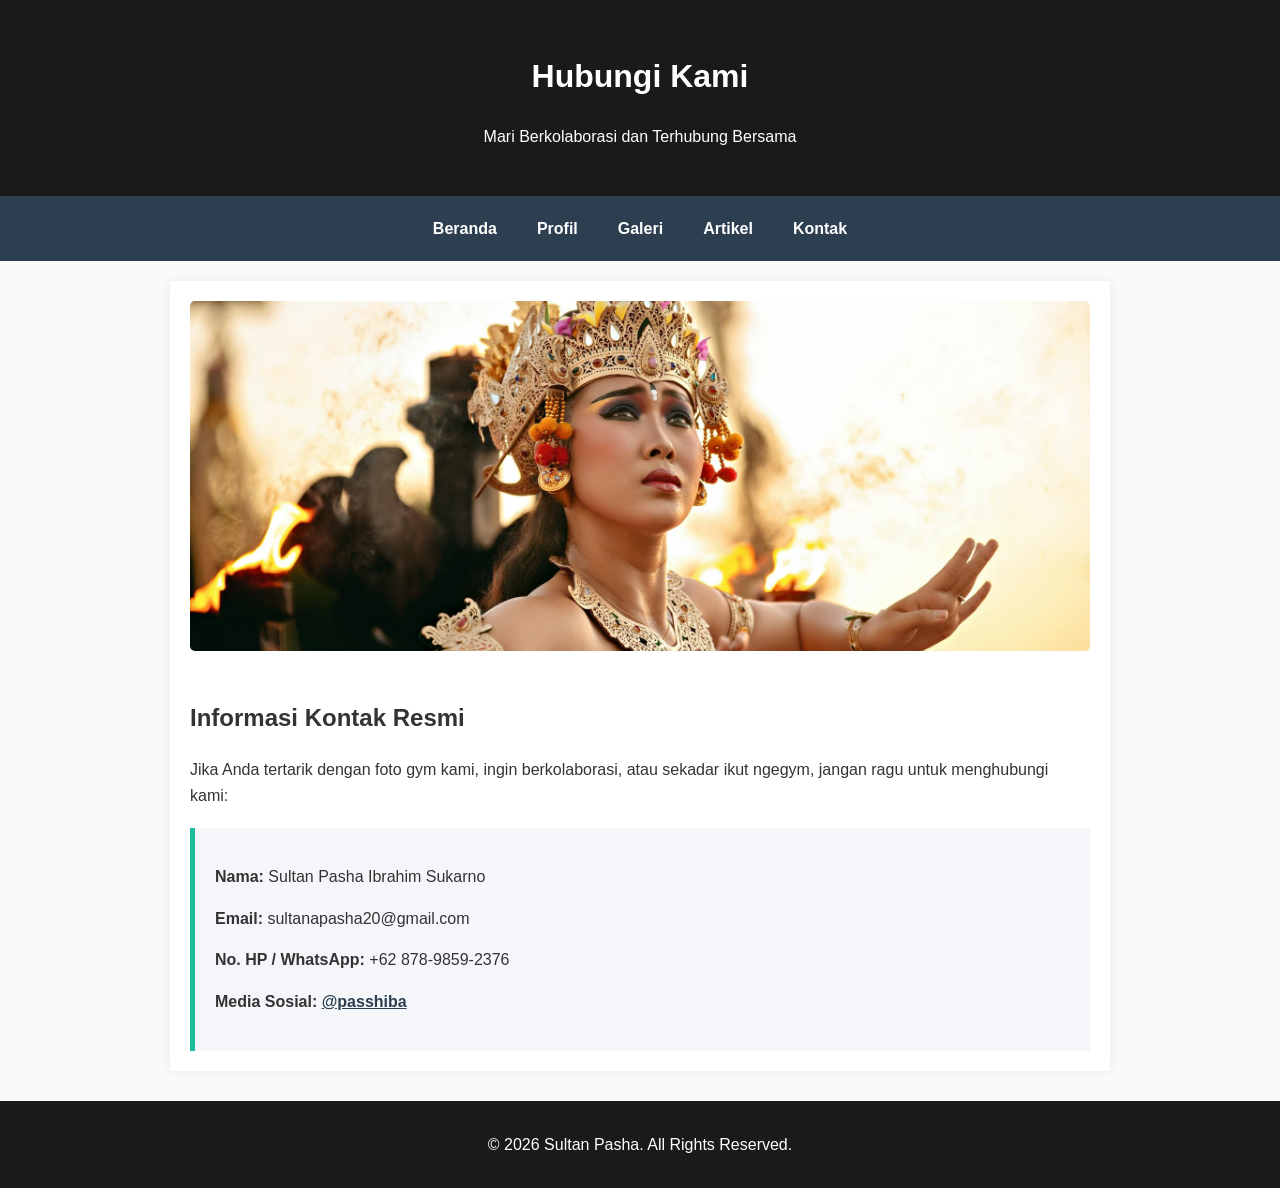
==== Website [Sultan Pasha]/kontak.html @ 8f65da6e "Add files via upload" ====
<!DOCTYPE html>
<html lang="id">
<head>
    <meta charset="UTF-8">
    <title>Kontak - Sultan Pasha</title>
    <link rel="stylesheet" href="style.css">
</head>
<body>

    <header>
        <h1>Hubungi Kami</h1>
        <p>Mari Berkolaborasi dan Terhubung Bersama</p>
    </header>

    <nav>
        <a href="index.html">Beranda</a>
        <a href="profil.html">Profil</a>
        <a href="galeri.html">Galeri</a>
        <a href="artikel.html">Artikel</a>
        <a href="kontak.html">Kontak</a>
    </nav>

    <main>
        <img src="assets/art.jpg" alt="Kontak Banner" class="banner-img">
        <h2>Informasi Kontak Resmi</h2>
        <p>Jika Anda tertarik dengan foto gym kami, ingin berkolaborasi, atau sekadar ikut ngegym, jangan ragu untuk menghubungi kami:</p>
        
        <div id="contact-box">
            <p><strong>Nama:</strong> Sultan Pasha Ibrahim Sukarno</p>
            <p><strong>Email:</strong> sultanapasha20@gmail.com</p>
            <p><strong>No. HP / WhatsApp:</strong> +62 878-9859-2376</p>
            <p><strong>Media Sosial:</strong> <a href="#" style="color: #2c3e50; font-weight: bold;">@passhiba</a></p>
        </div>
    </main>

    <footer>
        <p>&copy; 2026 Sultan Pasha. All Rights Reserved.</p>
    </footer>

</body>
</html>
---- Website [Sultan Pasha]/style.css ----
/* 1. Tag Selector */
body {
    font-family: 'Segoe UI', Tahoma, Geneva, Verdana, sans-serif;
    margin: 0;
    padding: 0;
    background-color: #f9f9f9;
    color: #333;
    line-height: 1.6;
}

header {
    background-color: #1a1a1a;
    color: white;
    padding: 30px 20px;
    text-align: center;
}

footer {
    background-color: #1a1a1a;
    color: white;
    text-align: center;
    padding: 15px;
    margin-top: 30px;
}

/* Navigasi Menggunakan Flexbox */
nav {
    background-color: #2c3e50;
    display: flex;
    justify-content: center;
    padding: 10px 0;
}

nav a {
    color: white;
    text-decoration: none;
    padding: 10px 20px;
    font-weight: bold;
    transition: background 0.3s;
}

/* 2. Pseudo-class Selector */
nav a:hover {
    background-color: #1abc9c;
}

main {
    max-width: 900px;
    margin: 20px auto;
    padding: 20px;
    background-color: white;
    box-shadow: 0 0 10px rgba(0,0,0,0.05);
    min-height: 450px;
}

/* 3. Class Selector */
.banner-img {
    width: 100%;
    max-height: 350px;
    object-fit: cover;
    border-radius: 5px;
    margin-bottom: 20px;
}

.profile-img {
    width: 150px;
    height: 150px;
    object-fit: cover;
    border-radius: 50%;
    display: block;
    margin: 0 auto 20px auto;
}

/* Layout Grid Galeri */
.gallery-grid {
    display: grid;
    grid-template-columns: repeat(auto-fit, minmax(200px, 1fr));
    gap: 20px;
    margin-top: 20px;
}

.gallery-item {
    text-align: center;
    border: 1px solid #ddd;
    padding: 10px;
    background: #fff;
}

.gallery-item img {
    width: 100%;
    height: 150px;
    object-fit: cover;
}

/* Tabel Profil */
table {
    width: 100%;
    border-collapse: collapse;
    margin-top: 15px;
}

th, td {
    border: 1px solid #ddd;
    padding: 12px;
    text-align: left;
}

th {
    background-color: #f2f2f2;
}

/* 4. ID Selector */
#contact-box {
    background-color: #f5f6fa;
    padding: 20px;
    border-left: 5px solid #1abc9c;
    margin-top: 20px;
}

/* 5. Tag & Class Combination Selector */
p.source-text {
    font-style: italic;
    color: #7f8c8d;
    font-size: 0.9em;
}
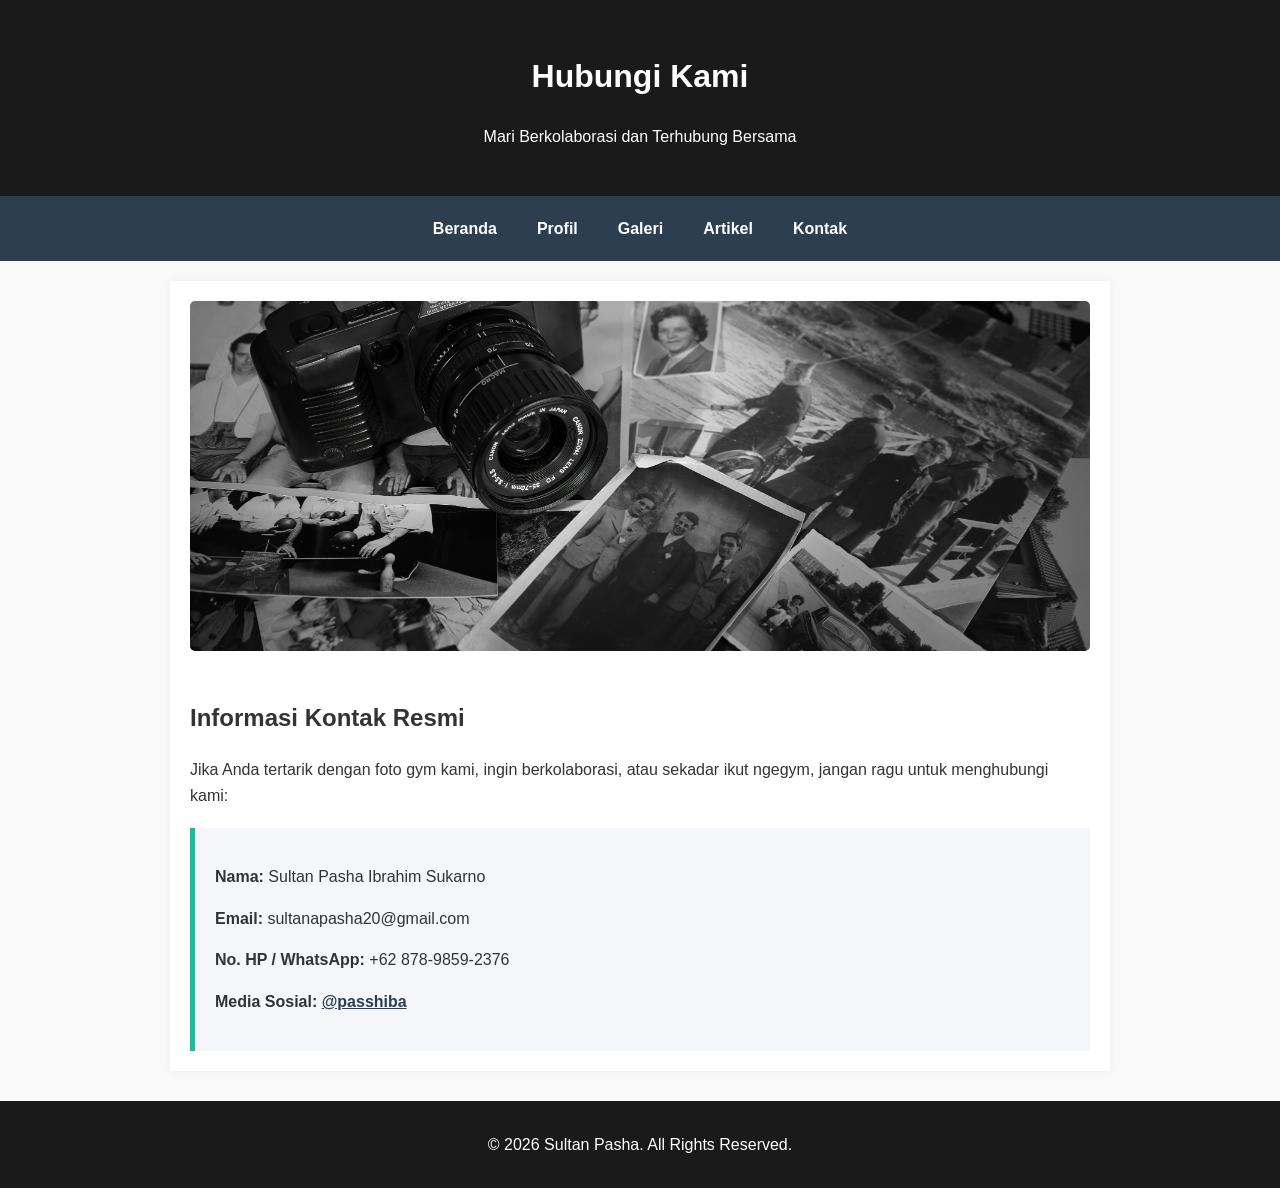
==== commit 4b03db43: "Update kontak.html" ====
--- a/Website [Sultan Pasha]/kontak.html
+++ b/Website [Sultan Pasha]/kontak.html
@@ -21,7 +21,7 @@
     </nav>
 
     <main>
-        <img src="assets/art.jpg" alt="Kontak Banner" class="banner-img">
+        <img src="assets/photograph.jpg" alt="Kontak Banner" class="banner-img">
         <h2>Informasi Kontak Resmi</h2>
         <p>Jika Anda tertarik dengan foto gym kami, ingin berkolaborasi, atau sekadar ikut ngegym, jangan ragu untuk menghubungi kami:</p>
         
